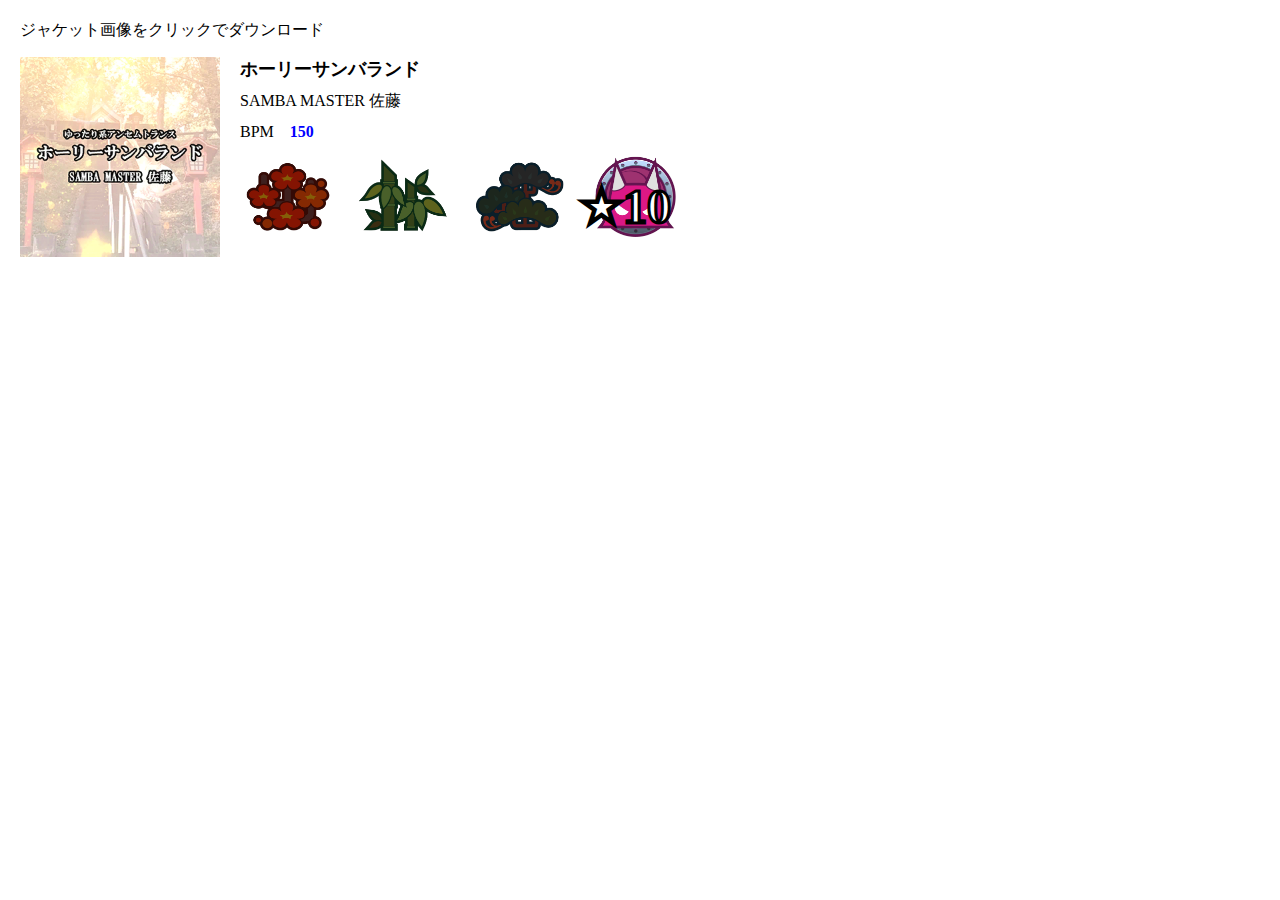
==== index.html @ 99bfe767 "main" ====
﻿<!DOCTYPE html>
<!-- このファイルはHTMLですという宣言 -->
<html>
<head>
    <!-- ここから裏の設定ですよという宣言 -->
    <meta charset="utf-8"><!-- 文字化け防止の記述 -->
    <meta http-equiv="X-UA-Compatible" content="IE=edge"><!-- ややこしいので無視してOK -->
    <title> もちの譜面配布</title><!-- ページのタイトルを入れます -->
    <style>
        .flex {
            display: flex; /*横並び*/

        }

            .flex .image {
                width: 200px; /*画像サイズ指定*/
                margin: 0;
                padding: 0;

            }


            .flex .Difficult img {
                width: 450px;
                margin: -20px 0 0 -50px;
                padding: 0;
            }


                .flex .image img {
                    width: 100%;
                    height: auto;
                }

            .flex .right {
                margin: 0 0 0 20px;
                padding: 0;
            }

            .flex .title {
                margin: 0;
                padding: 0;
                font-weight: bold;
                font-size: 18px;
            }

            .flex .text {
                margin: 10px 0 0;
                padding: 0;
            }

        body {
            margin: 20px;
            padding: 0;
        }
        .class1 {
            color: blue;
            font-weight: bold;
        }
        .top-left {
            position: absolute;
            top: 130px;
            left: 580px;
            font-size: 3rem;
            color: #fff;
            text-stroke: 5px #000;
            -webkit-text-stroke: 3px #000;
            font-weight: bold;
        }
    </style>
</head><!-- ここまでがうらの設定ですよという宣言 -->
<p>ジャケット画像をクリックでダウンロード</p>
<div class="flex" >
   <a href="ホーリーサンバランド/ホーリーサンバランド.zip" download="ホーリーサンバランド.zip"> <figure class="image"><img src="ホーリーサンバランド/Holy_sambaland.png" alt=""></figure></a>
   <div class="right">
       <p class="title">ホーリーサンバランド</p>
       <p class="text">SAMBA MASTER 佐藤</p>
       <p class="text">BPM　<span class="class1">150</span></p>
       <figure class="Difficult"><img src="難易度.png" alt=""></figure>
       <p class="top-left">★10</p>
   </div>
</div>

    </body ><!-- ここまでがページに表示される内容ですよという宣言 -->
</html><!-- ここまでがHTMLですという終わりの宣言 -->
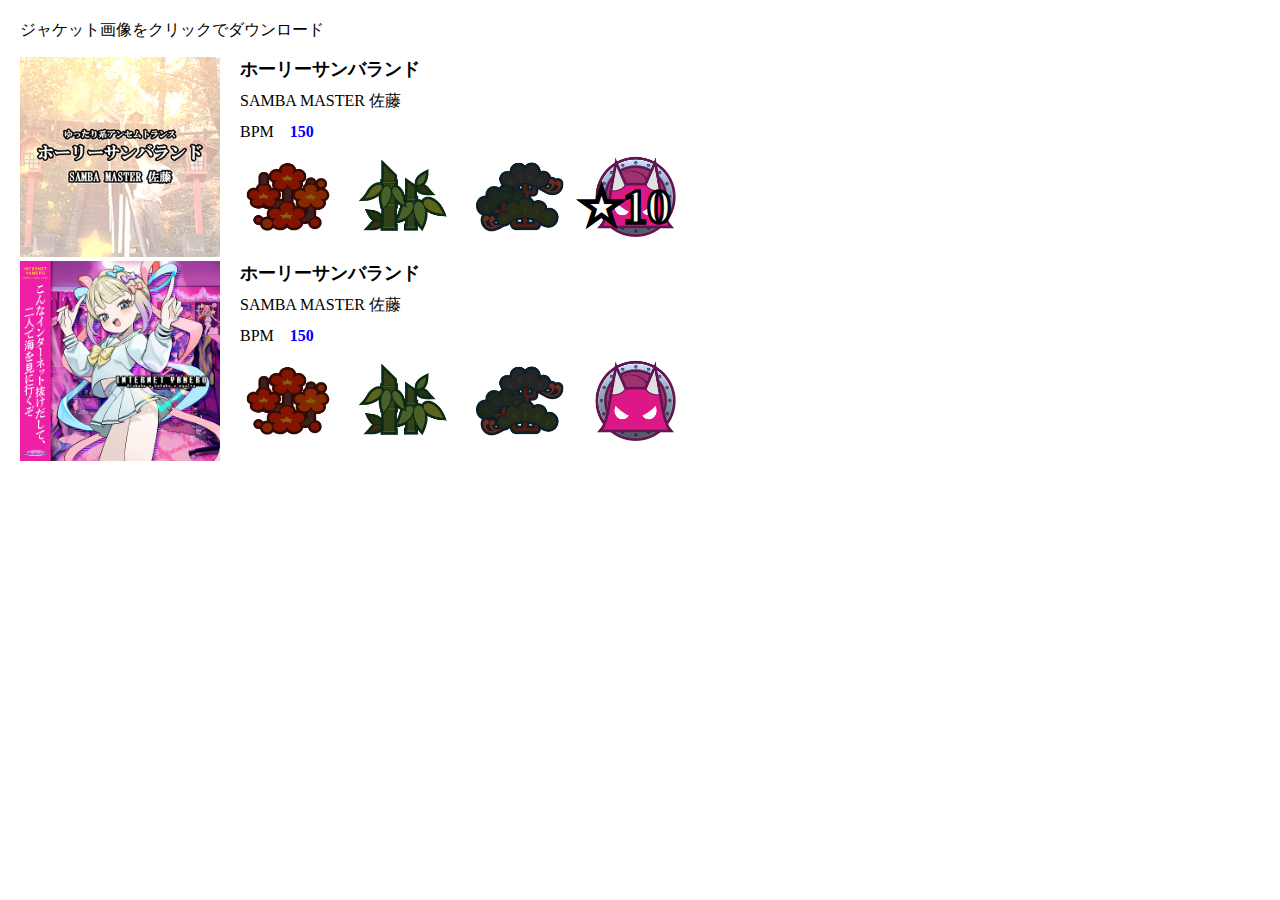
==== commit 8cea5143: "Update index.html" ====
--- a/index.html
+++ b/index.html
@@ -81,5 +81,16 @@
    </div>
 </div>
 
+<div class="flex">
+    <a href="INTERNET YAMERO/INTERNET YAMERO.zip" download="INTERNET YAMERO.zip"> <figure class="image"><img src="INTERNET YAMERO/INTERNET YAMERO.jpg" alt=""></figure></a>
+    <div class="right">
+        <p class="title">ホーリーサンバランド</p>
+        <p class="text">SAMBA MASTER 佐藤</p>
+        <p class="text">BPM　<span class="class1">150</span></p>
+        <figure class="Difficult"><img src="難易度.png" alt=""></figure>
+        <p class="top-left">★10</p>
+    </div>
+</div>
+
     </body ><!-- ここまでがページに表示される内容ですよという宣言 -->
 </html><!-- ここまでがHTMLですという終わりの宣言 -->
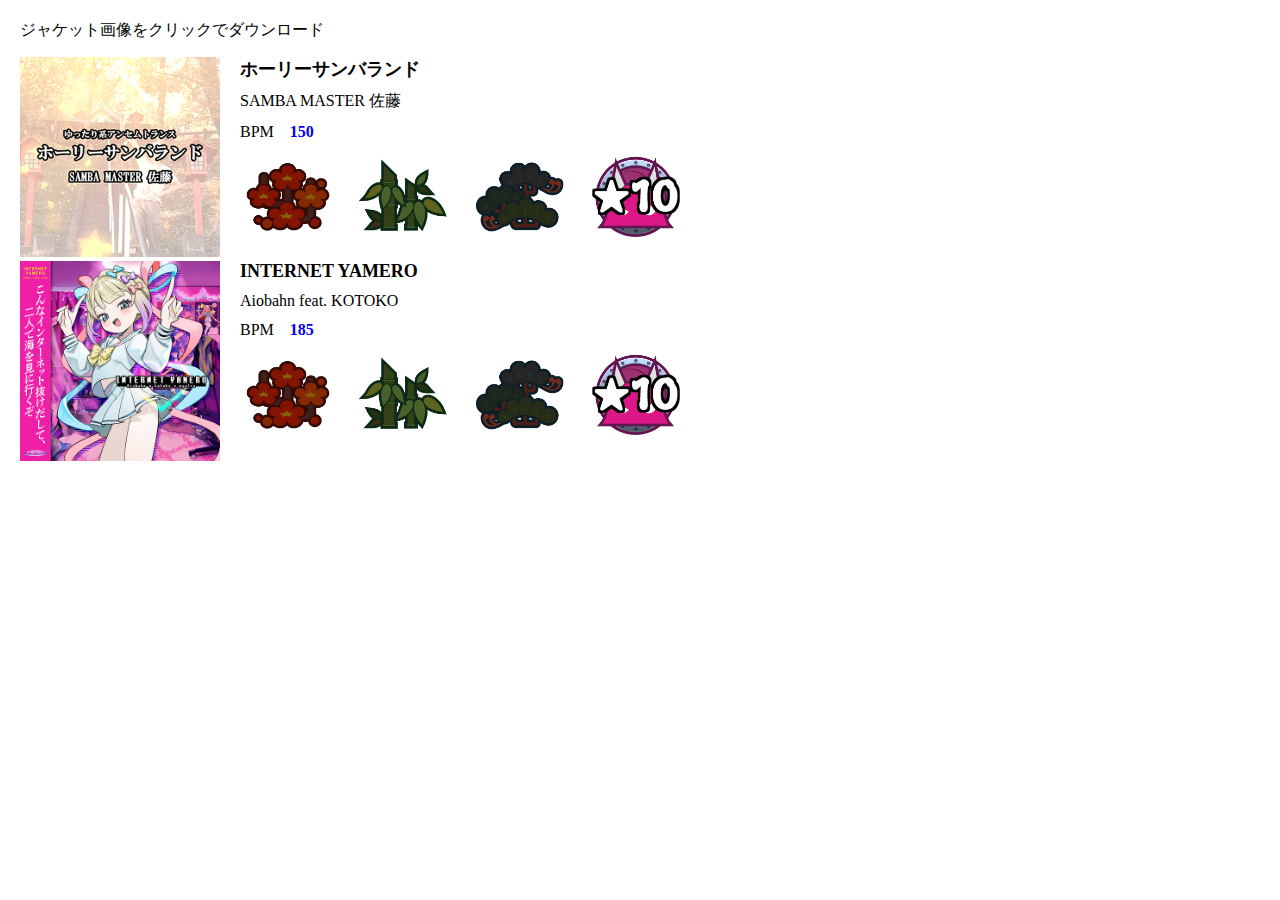
==== commit 4317da81: "INTERNET YAMERO" ====
--- a/index.html
+++ b/index.html
@@ -76,19 +76,17 @@
        <p class="title">ホーリーサンバランド</p>
        <p class="text">SAMBA MASTER 佐藤</p>
        <p class="text">BPM　<span class="class1">150</span></p>
-       <figure class="Difficult"><img src="難易度.png" alt=""></figure>
-       <p class="top-left">★10</p>
+       <figure class="Difficult"><img src="10.png" alt=""></figure>
    </div>
 </div>
 
 <div class="flex">
     <a href="INTERNET YAMERO/INTERNET YAMERO.zip" download="INTERNET YAMERO.zip"> <figure class="image"><img src="INTERNET YAMERO/INTERNET YAMERO.jpg" alt=""></figure></a>
     <div class="right">
-        <p class="title">ホーリーサンバランド</p>
-        <p class="text">SAMBA MASTER 佐藤</p>
-        <p class="text">BPM　<span class="class1">150</span></p>
-        <figure class="Difficult"><img src="難易度.png" alt=""></figure>
-        <p class="top-left">★10</p>
+        <p class="title">INTERNET YAMERO</p>
+        <p class="text">Aiobahn feat. KOTOKO</p>
+        <p class="text">BPM　<span class="class1">185</span></p>
+        <figure class="Difficult"><img src="10.png" alt=""></figure>
     </div>
 </div>
 
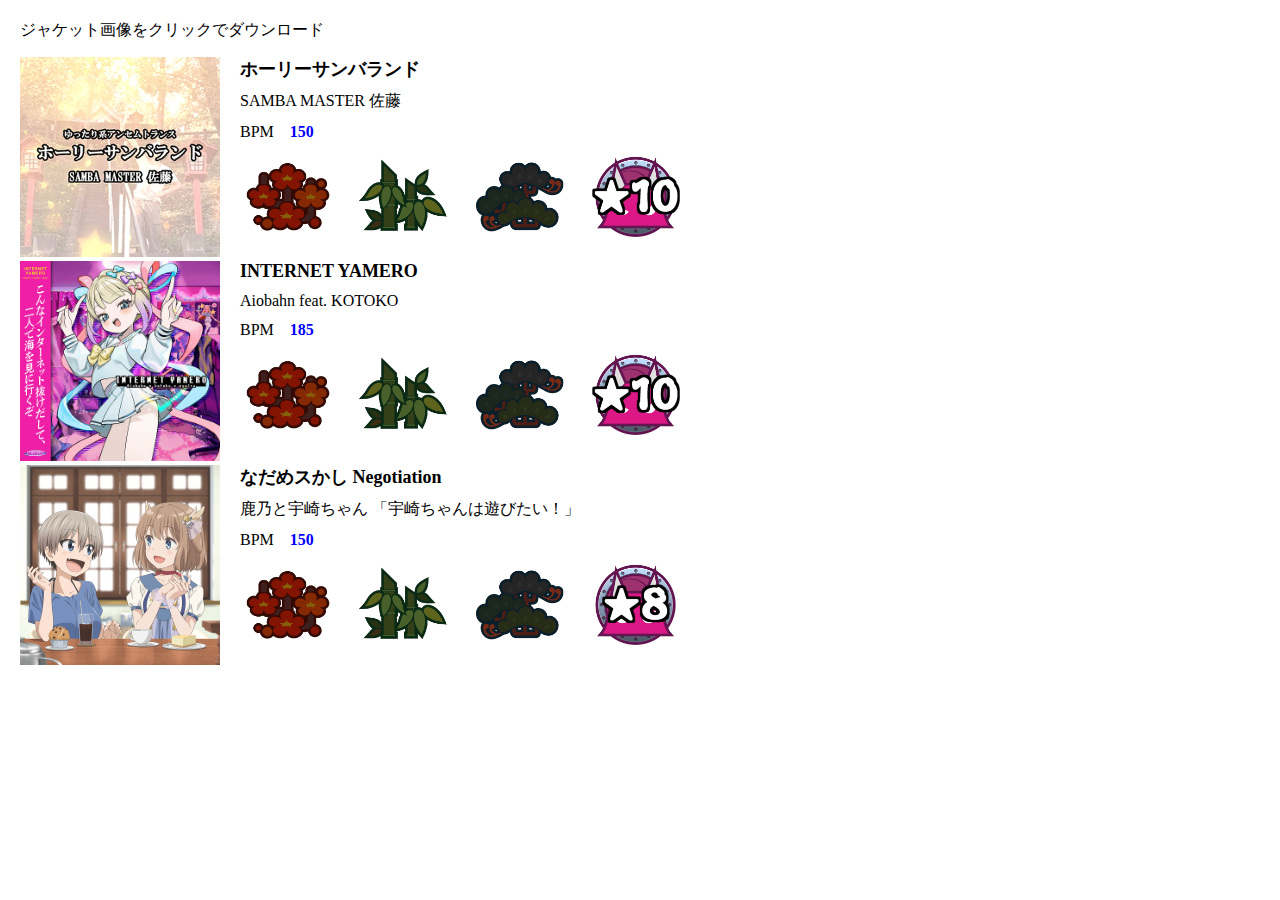
==== commit 27dfe46f: "c" ====
--- a/index.html
+++ b/index.html
@@ -90,5 +90,18 @@
     </div>
 </div>
 
+<div class="flex">
+    <a href="なだめスかし Negotiation/なだめスかし Negotiation.zip" download="なだめスかし Negotiation.zip"> <figure class="image"><img src="なだめスかし Negotiation/なだめスかし Negotiation.jpg" alt=""></figure></a>
+    <div class="right">
+        <p class="title">なだめスかし Negotiation</p>
+        <p class="text">
+            鹿乃と宇崎ちゃん
+            「宇崎ちゃんは遊びたい！」
+        </p>
+        <p class="text">BPM　<span class="class1">150</span></p>
+        <figure class="Difficult"><img src="8.png" alt=""></figure>
+    </div>
+</div>
+
     </body ><!-- ここまでがページに表示される内容ですよという宣言 -->
 </html><!-- ここまでがHTMLですという終わりの宣言 -->
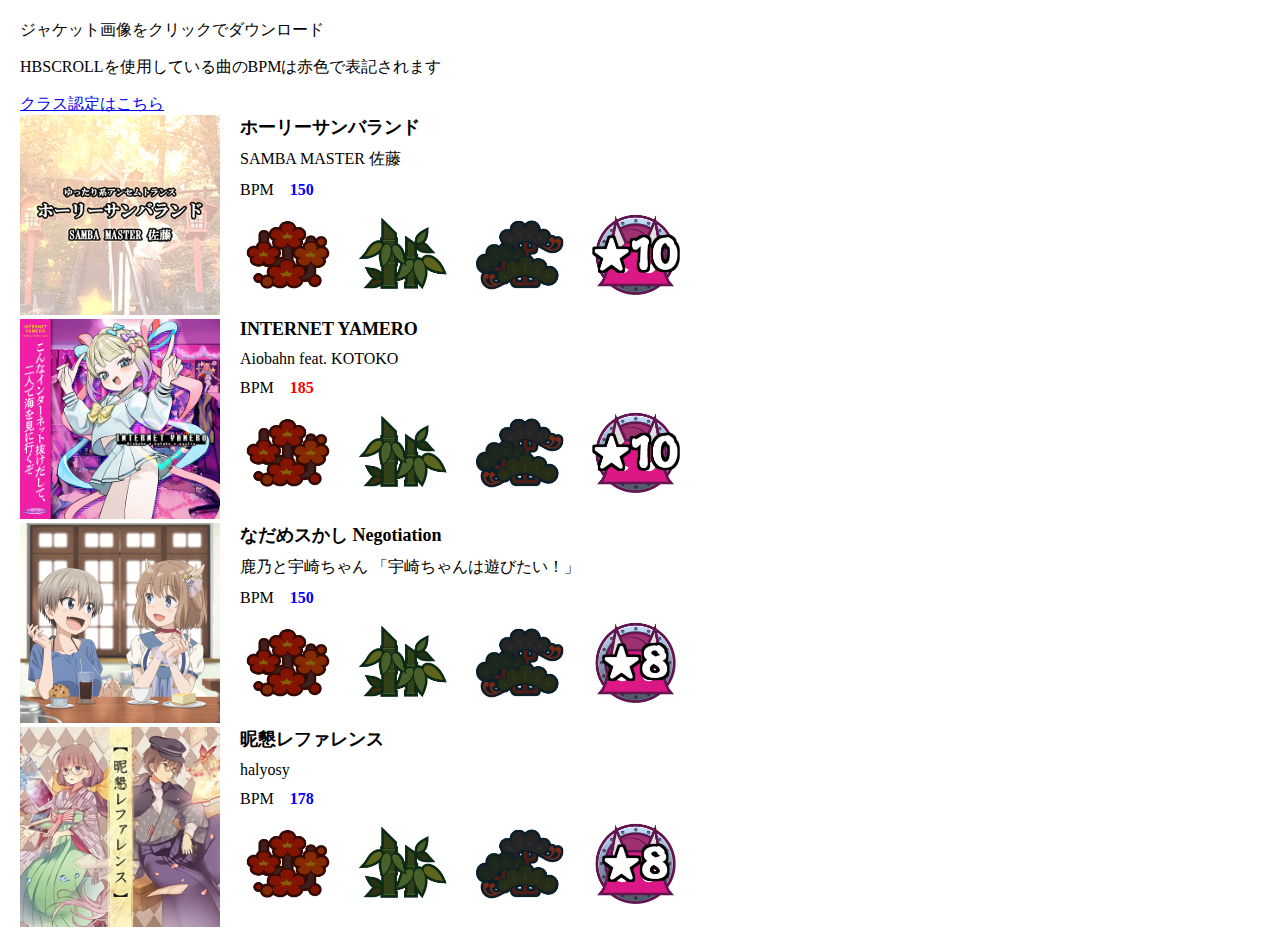
==== commit b16ec351: "," ====
--- a/index.html
+++ b/index.html
@@ -53,8 +53,12 @@
             margin: 20px;
             padding: 0;
         }
-        .class1 {
+        .BPM {
             color: blue;
+            font-weight: bold;
+        }
+        .HBSCROLL {
+            color: red;
             font-weight: bold;
         }
         .top-left {
@@ -70,12 +74,14 @@
     </style>
 </head><!-- ここまでがうらの設定ですよという宣言 -->
 <p>ジャケット画像をクリックでダウンロード</p>
+<p>HBSCROLLを使用している曲のBPMは赤色で表記されます</p>
+<a href="class.html">クラス認定はこちら</a>
 <div class="flex" >
    <a href="ホーリーサンバランド/ホーリーサンバランド.zip" download="ホーリーサンバランド.zip"> <figure class="image"><img src="ホーリーサンバランド/Holy_sambaland.png" alt=""></figure></a>
    <div class="right">
        <p class="title">ホーリーサンバランド</p>
        <p class="text">SAMBA MASTER 佐藤</p>
-       <p class="text">BPM　<span class="class1">150</span></p>
+       <p class="text">BPM　<span class="BPM">150</span></p>
        <figure class="Difficult"><img src="10.png" alt=""></figure>
    </div>
 </div>
@@ -85,7 +91,7 @@
     <div class="right">
         <p class="title">INTERNET YAMERO</p>
         <p class="text">Aiobahn feat. KOTOKO</p>
-        <p class="text">BPM　<span class="class1">185</span></p>
+        <p class="text">BPM　<span class="HBSCROLL">185</span></p>
         <figure class="Difficult"><img src="10.png" alt=""></figure>
     </div>
 </div>
@@ -98,7 +104,19 @@
             鹿乃と宇崎ちゃん
             「宇崎ちゃんは遊びたい！」
         </p>
-        <p class="text">BPM　<span class="class1">150</span></p>
+        <p class="text">BPM　<span class="BPM">150</span></p>
+        <figure class="Difficult"><img src="8.png" alt=""></figure>
+    </div>
+</div>
+
+<div class="flex">
+    <a href="昵懇レファレンス/昵懇レファレンス.zip" download="昵懇レファレンス.zip"> <figure class="image"><img src="昵懇レファレンス/昵懇レファレンス.png" alt=""></figure></a>
+    <div class="right">
+        <p class="title">昵懇レファレンス</p>
+        <p class="text">
+            halyosy
+        </p>
+        <p class="text">BPM　<span class="BPM">178</span></p>
         <figure class="Difficult"><img src="8.png" alt=""></figure>
     </div>
 </div>
